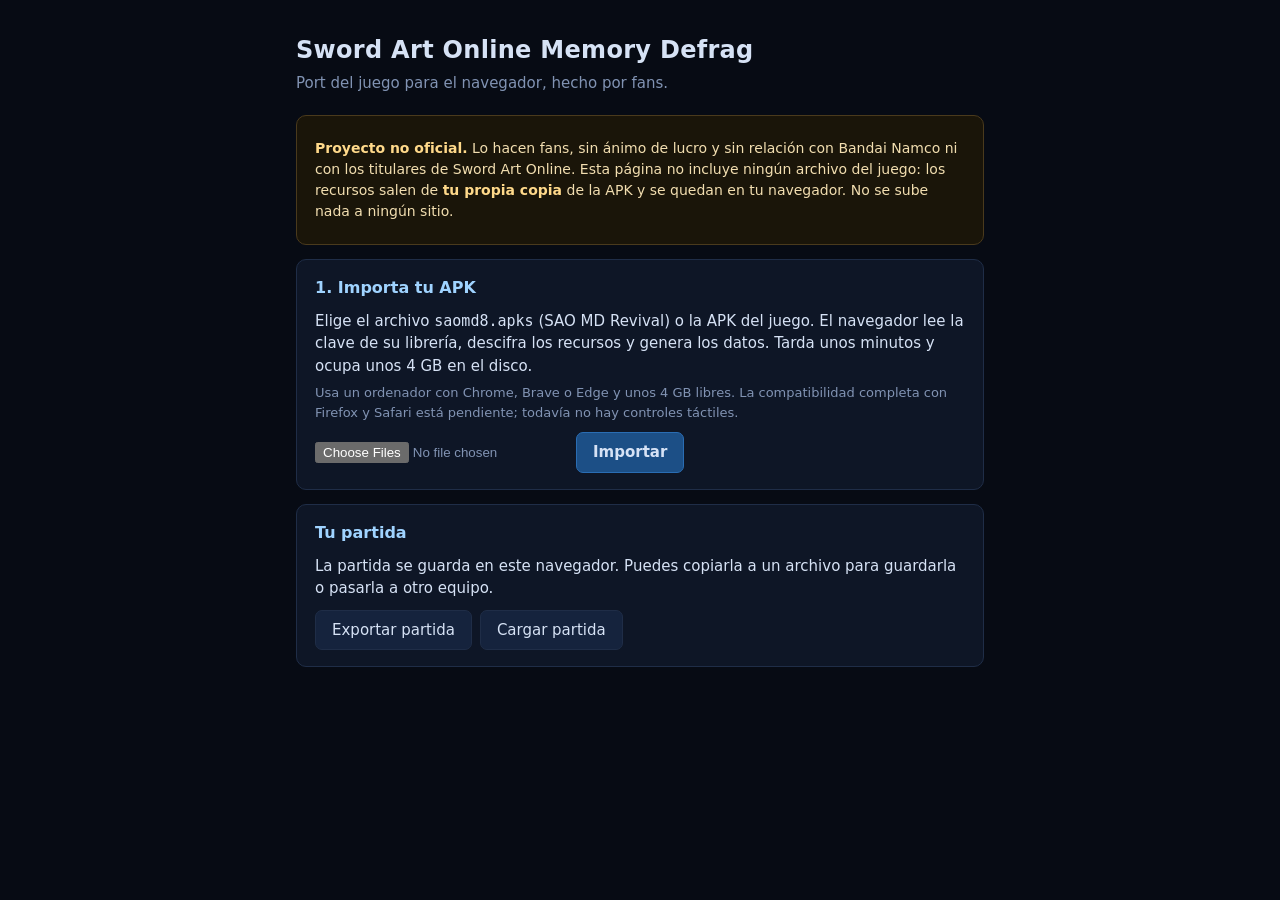
==== historia.html @ f35a8cb0 "feat: publicar port web con importación local de APK" ====
<!doctype html>
<html lang="es">
<head>
<meta charset="utf-8">
<meta name="viewport" content="width=device-width, initial-scale=1">
<title>SAO MD · Historia</title>
<style>
  :root { color-scheme: dark; }
  html, body { margin: 0; height: 100%; background: #000; overflow: hidden; }
  canvas { position: fixed; inset: 0; width: 100%; height: 100%; touch-action: none; }
  #carga { position: fixed; left: 50%; top: 50%; transform: translate(-50%, -50%); color: #9fd3ff;
    font: 14px "Segoe UI", system-ui, sans-serif; }
</style>
</head>
<body>
<canvas id="c"></canvas>
<div id="carga">Cargando…</div>
<script type="module">
  // Visor de diálogos: historia.html?id=<historia> o ?mision=<misión> (todas las de la misión, en orden).
  import './js/importador/comprobar.js';
  import { Historia, historiasDeMision } from './js/ui/historia.js';
  const params = new URLSearchParams(location.search);
  const canvas = document.getElementById('c');
  const ajustar = () => { canvas.width = innerWidth * devicePixelRatio; canvas.height = innerHeight * devicePixelRatio; };
  addEventListener('resize', ajustar);
  ajustar();
  const ids = params.has('mision') ? (await historiasDeMision(params.get('mision'))).map((h) => h.id) : [params.get('id') ?? '1001'];
  document.getElementById('carga').remove();
  for (const id of ids) {
    const h = await Historia.cargar(id);
    window.__historia = h;
    if (h) await h.reproducir(canvas);
  }
  const ctx = canvas.getContext('2d');
  ctx.fillStyle = '#9fd3ff';
  ctx.font = `${16 * devicePixelRatio}px "Segoe UI", sans-serif`;
  ctx.fillText('Fin', 20 * devicePixelRatio, 30 * devicePixelRatio);
</script>
</body>
</html>
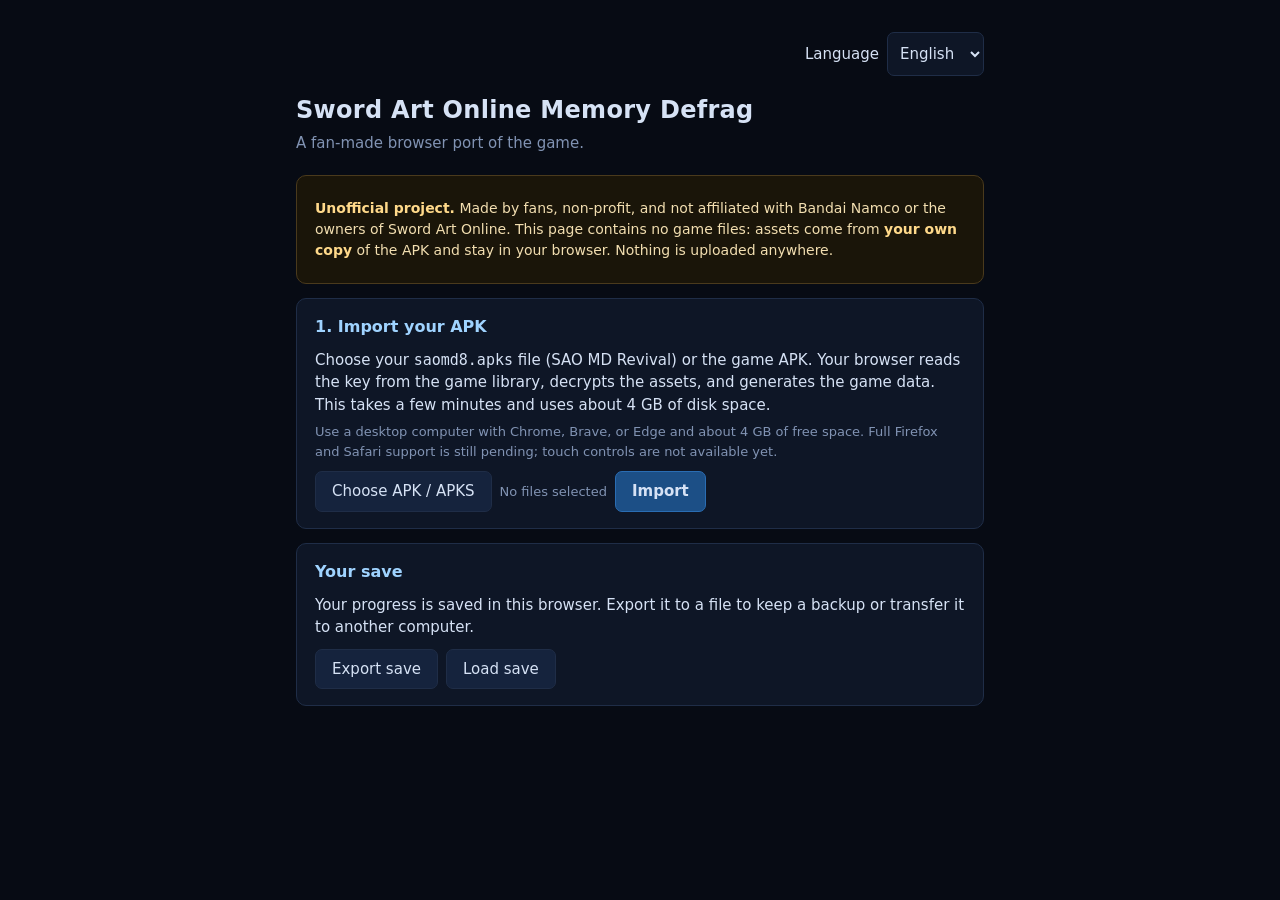
==== commit 8d428260: "fix: center portrait viewport and restore native menu back controls" ====
--- a/historia.html
+++ b/historia.html
@@ -4,24 +4,25 @@
 <meta charset="utf-8">
 <meta name="viewport" content="width=device-width, initial-scale=1">
 <title>SAO MD · Historia</title>
-<style>
-  :root { color-scheme: dark; }
-  html, body { margin: 0; height: 100%; background: #000; overflow: hidden; }
-  canvas { position: fixed; inset: 0; width: 100%; height: 100%; touch-action: none; }
-  #carga { position: fixed; left: 50%; top: 50%; transform: translate(-50%, -50%); color: #9fd3ff;
-    font: 14px "Segoe UI", system-ui, sans-serif; }
-</style>
+<link rel="stylesheet" href="pantalla.css">
 </head>
 <body>
+<main id="viewport-juego" aria-label="Historia de SAO Memory Defrag">
 <canvas id="c"></canvas>
 <div id="carga">Cargando…</div>
+</main>
 <script type="module">
   // Visor de diálogos: historia.html?id=<historia> o ?mision=<misión> (todas las de la misión, en orden).
   import './js/importador/comprobar.js';
   import { Historia, historiasDeMision } from './js/ui/historia.js';
   const params = new URLSearchParams(location.search);
   const canvas = document.getElementById('c');
-  const ajustar = () => { canvas.width = innerWidth * devicePixelRatio; canvas.height = innerHeight * devicePixelRatio; };
+  const ajustar = () => {
+    const r = canvas.getBoundingClientRect(), dpr = devicePixelRatio || 1;
+    canvas.width = Math.max(1, Math.round(r.width * dpr));
+    canvas.height = Math.max(1, Math.round(r.height * dpr));
+  };
+  new ResizeObserver(ajustar).observe(canvas);
   addEventListener('resize', ajustar);
   ajustar();
   const ids = params.has('mision') ? (await historiasDeMision(params.get('mision'))).map((h) => h.id) : [params.get('id') ?? '1001'];
--- a/pantalla.css
+++ b/pantalla.css
@@ -0,0 +1,17 @@
+/* Marco común del juego: diseño original 750 × 1334, sin estirar sus ejes. */
+:root { color-scheme: dark; }
+html, body { margin: 0; width: 100%; height: 100%; background: #080a0e; overflow: hidden; }
+#viewport-juego {
+  position: absolute;
+  left: 50%; top: 50%;
+  transform: translate(-50%, -50%);
+  width: min(100vw, calc(100vh * 750 / 1334));
+  height: min(100vh, calc(100vw * 1334 / 750));
+  width: min(100vw, calc(100dvh * 750 / 1334));
+  height: min(100dvh, calc(100vw * 1334 / 750));
+  overflow: hidden;
+  background: #000;
+}
+#viewport-juego canvas { position: absolute; inset: 0; width: 100%; height: 100%; display: block; touch-action: none; }
+#carga { position: absolute; inset: 0; display: grid; place-items: center; color: #9fd3ff;
+  font: 14px "Segoe UI", system-ui, sans-serif; background: #050a14; }
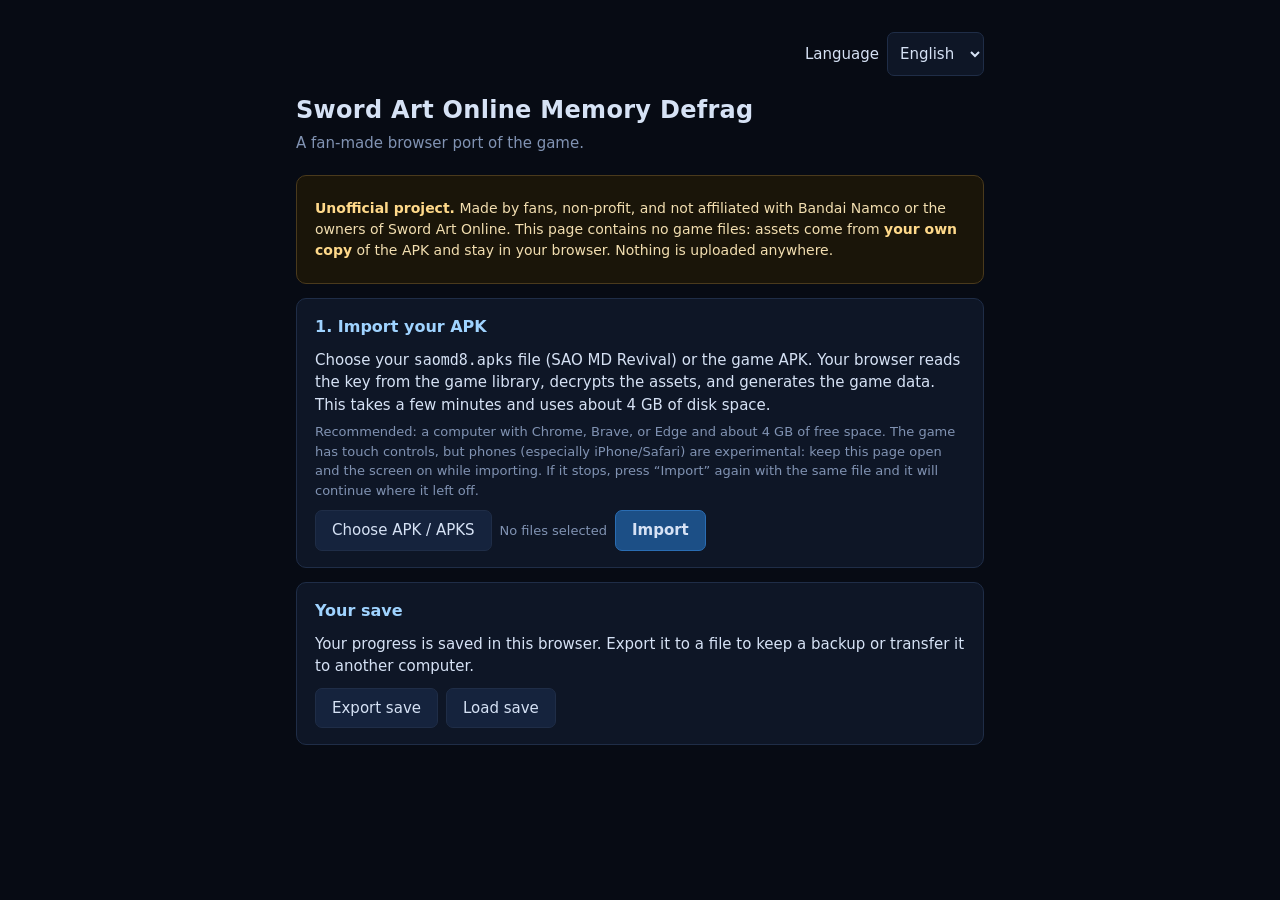
==== commit 2dc51547: "Mobile audio unlock, fullscreen on phones, Settings reroll (D103) Co-Authored-By: Claude Opus 5.5 <n" ====
--- a/historia.html
+++ b/historia.html
@@ -2,9 +2,14 @@
 <html lang="es">
 <head>
 <meta charset="utf-8">
-<meta name="viewport" content="width=device-width, initial-scale=1">
+<meta name="viewport" content="width=device-width, initial-scale=1, viewport-fit=cover">
+<meta name="mobile-web-app-capable" content="yes">
+<meta name="apple-mobile-web-app-capable" content="yes">
+<meta name="apple-mobile-web-app-status-bar-style" content="black-translucent">
+<link rel="manifest" href="manifest.webmanifest">
 <title>SAO MD · Historia</title>
 <link rel="stylesheet" href="pantalla.css">
+<script type="module" src="js/ui/pantalla_completa.js"></script>
 </head>
 <body>
 <main id="viewport-juego" aria-label="Historia de SAO Memory Defrag">
--- a/pantalla.css
+++ b/pantalla.css
@@ -13,5 +13,7 @@
   background: #000;
 }
 #viewport-juego canvas { position: absolute; inset: 0; width: 100%; height: 100%; display: block; touch-action: none; }
+/* D99: en pantallas táctiles, sin selección, lupa ni menú de la pulsación larga sobre el juego. */
+#viewport-juego { -webkit-user-select: none; user-select: none; -webkit-touch-callout: none; -webkit-tap-highlight-color: transparent; }
 #carga { position: absolute; inset: 0; display: grid; place-items: center; color: #9fd3ff;
   font: 14px "Segoe UI", system-ui, sans-serif; background: #050a14; }
